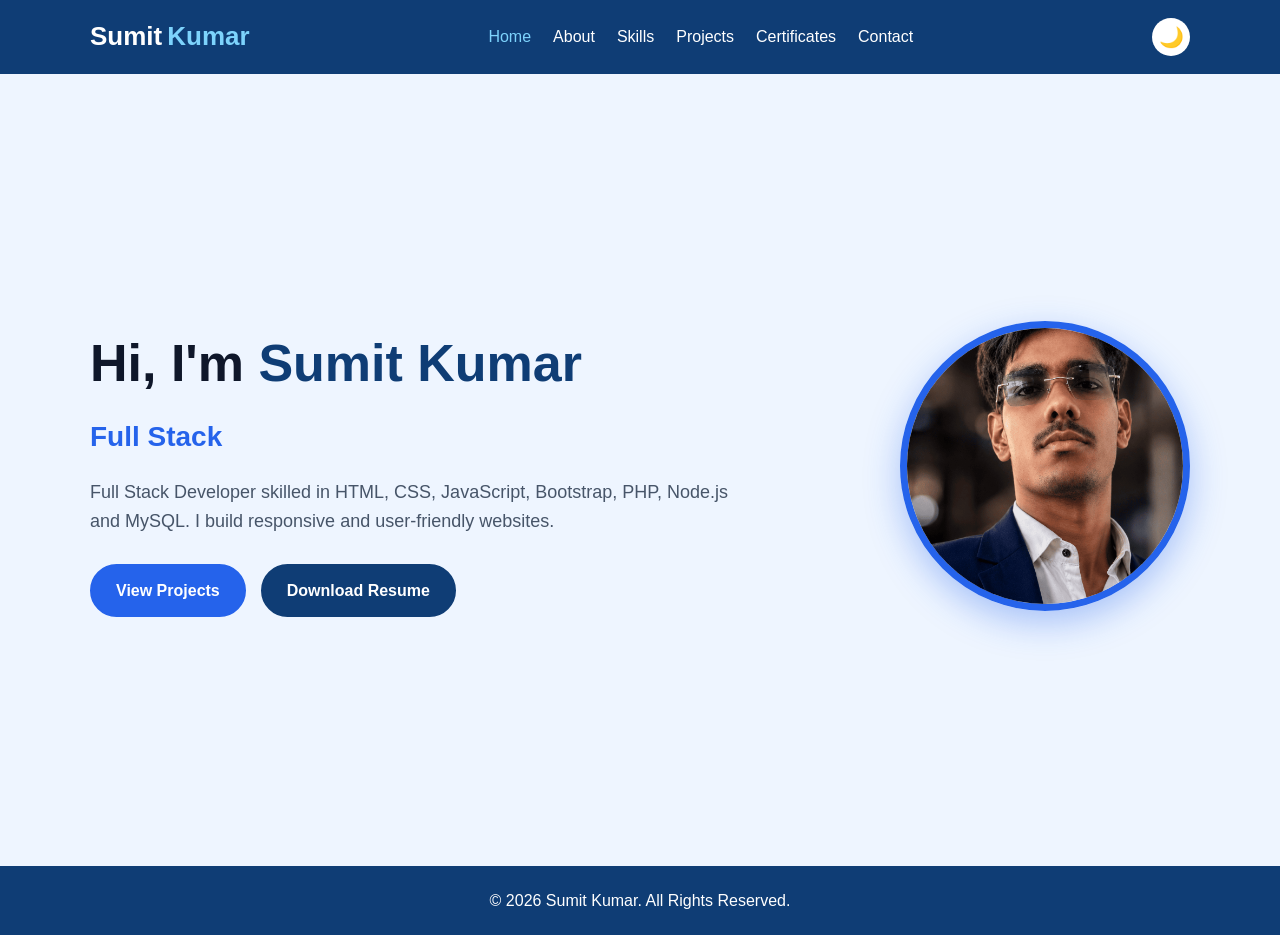
==== index.html @ 6db16df6 "first commit" ====
<!DOCTYPE html>
<html lang="en">
<head>
  <meta charset="UTF-8">
  <meta name="viewport" content="width=device-width, initial-scale=1.0">
  <title>Sumit Kumar | Portfolio</title>
  <link rel="stylesheet" href="style.css">
</head>
<body>

<header>
  <nav class="navbar">
    <h2 class="logo">Sumit<span>Kumar</span></h2>

    <ul class="nav-links" id="navLinks">
      <li><a href="index.html" class="active">Home</a></li>
      <li><a href="about.html">About</a></li>
      <li><a href="skills.html">Skills</a></li>
      <li><a href="projects.html">Projects</a></li>
      <li><a href="certificates.html">Certificates</a></li>
      <li><a href="contact.html">Contact</a></li>
    </ul>

    <button id="themeBtn" class="theme-btn">🌙</button>
    <button id="menuBtn" class="menu-btn">☰</button>
  </nav>
</header>

<section class="hero">
  <div class="hero-content">
    <h1>Hi, I'm <span>Sumit Kumar</span></h1>
    <h3><span class="typing"></span></h3>

    <p>
      Full Stack Developer skilled in HTML, CSS, JavaScript, Bootstrap,
      PHP, Node.js and MySQL. I build responsive and user-friendly websites.
    </p>

    <div class="hero-buttons">
      <a href="projects.html" class="btn">View Projects</a>
      <a href="assets/resume/Sumit_Kumar_Resume.pdf" download class="btn resume-btn">
        Download Resume
      </a>
    </div>
  </div>

  <div class="hero-img">
    <img src="assets\profile\1000069223.png" alt="Sumit Kumar">
  </div>
</section>

<footer>
  <p>© 2026 Sumit Kumar. All Rights Reserved.</p>
</footer>

<button id="topBtn">↑</button>

<script src="script.js"></script>
</body>
</html>
---- style.css ----
* {
  margin: 0;
  padding: 0;
  box-sizing: border-box;
  font-family: "Segoe UI", Arial, sans-serif;
}

html {
  scroll-behavior: smooth;
}

body {
  background: #eef5ff;
  color: #1f2937;
  line-height: 1.6;
}

/* Header */
header {
  background: #0f3d75;
  position: sticky;
  top: 0;
  z-index: 1000;
}

.navbar {
  max-width: 1150px;
  margin: auto;
  padding: 16px 25px;
  display: flex;
  align-items: center;
  justify-content: space-between;
}

.logo {
  color: #ffffff;
  font-size: 26px;
}

.logo span {
  color: #7dd3fc;
  margin-left: 5px;
}

.nav-links {
  list-style: none;
  display: flex;
  gap: 22px;
}

.nav-links a {
  color: #ffffff;
  text-decoration: none;
  font-weight: 500;
  transition: 0.3s;
}

.nav-links a:hover,
.nav-links a.active {
  color: #7dd3fc;
}

.menu-btn,
.theme-btn {
  border: none;
  cursor: pointer;
  font-size: 20px;
  border-radius: 50%;
}

.menu-btn {
  display: none;
  background: transparent;
  color: #ffffff;
  font-size: 28px;
}

.theme-btn {
  background: #ffffff;
  color: #0f3d75;
  width: 38px;
  height: 38px;
}

/* Hero */
.hero {
  min-height: 88vh;
  max-width: 1150px;
  margin: auto;
  padding: 70px 25px;
  display: flex;
  align-items: center;
  justify-content: space-between;
  gap: 45px;
}

.hero-content {
  max-width: 650px;
}

.hero h1 {
  font-size: 52px;
  margin-bottom: 10px;
  color: #0f172a;
}

.hero h1 span {
  color: #0f3d75;
}

.hero h3 {
  font-size: 28px;
  color: #2563eb;
  margin-bottom: 18px;
}

.hero p {
  font-size: 18px;
  color: #475569;
  margin-bottom: 28px;
}

.hero-img img {
  width: 290px;
  height: 290px;
  border-radius: 50%;
  object-fit: cover;
  border: 7px solid #2563eb;
  box-shadow: 0 12px 35px rgba(37, 99, 235, 0.35);
}

.hero-buttons {
  display: flex;
  gap: 15px;
  flex-wrap: wrap;
}

/* Button */
.btn {
  display: inline-block;
  padding: 12px 24px;
  background: #2563eb;
  color: #ffffff;
  text-decoration: none;
  border: 2px solid #2563eb;
  border-radius: 30px;
  font-weight: 600;
  cursor: pointer;
  transition: 0.3s;
}

.btn:hover {
  background: transparent;
  color: #2563eb;
}

.btn.outline {
  background: transparent;
  color: #2563eb;
}

.btn.outline:hover {
  background: #2563eb;
  color: #ffffff;
}

.resume-btn {
  background: #0f3d75;
  border-color: #0f3d75;
}

.resume-btn:hover {
  background: transparent;
  color: #0f3d75;
}

/* Common Section */
.section {
  max-width: 1150px;
  min-height: 75vh;
  margin: auto;
  padding: 70px 25px;
}

.section h2 {
  text-align: center;
  font-size: 36px;
  margin-bottom: 35px;
  color: #0f172a;
}

.section h2::after {
  content: "";
  width: 75px;
  height: 4px;
  background: #2563eb;
  display: block;
  margin: 10px auto 0;
  border-radius: 20px;
}

/* Cards */
.card,
.project-card,
.certificate-card,
.contact-info,
.timeline-item {
  background: #ffffff;
  border-radius: 16px;
  box-shadow: 0 10px 30px rgba(15, 61, 117, 0.1);
}

.card {
  padding: 30px;
  max-width: 850px;
  margin: auto;
}

.card p {
  color: #475569;
  margin-bottom: 12px;
  font-size: 17px;
}

.card h3 {
  color: #0f3d75;
  font-size: 24px;
  margin-bottom: 8px;
}

/* Skills */
.skill-box {
  max-width: 850px;
  margin: auto;
  background: #ffffff;
  padding: 30px;
  border-radius: 16px;
  box-shadow: 0 10px 30px rgba(15, 61, 117, 0.1);
}

.skill-box p {
  display: flex;
  justify-content: space-between;
  font-weight: 600;
  margin: 18px 0 8px;
  color: #0f172a;
}

.progress {
  width: 100%;
  height: 12px;
  background: #dbeafe;
  border-radius: 20px;
  overflow: hidden;
}

.progress div {
  height: 100%;
  background: linear-gradient(90deg, #0f3d75, #2563eb);
  border-radius: 20px;
}

/* Experience Timeline */
.timeline {
  max-width: 850px;
  margin: auto;
  border-left: 4px solid #2563eb;
  padding-left: 28px;
}

.timeline-item {
  padding: 28px;
  position: relative;
}

.timeline-item::before {
  content: "";
  position: absolute;
  left: -39px;
  top: 32px;
  width: 18px;
  height: 18px;
  background: #2563eb;
  border-radius: 50%;
  border: 4px solid #eef5ff;
}

.timeline-item h3 {
  color: #0f3d75;
  font-size: 24px;
}

.timeline-item h4 {
  color: #2563eb;
  margin: 6px 0;
}

.timeline-item span {
  display: inline-block;
  margin-bottom: 12px;
  color: #64748b;
  font-weight: 600;
}

.timeline-item p {
  color: #475569;
}

/* Projects */
.project-container {
  display: grid;
  grid-template-columns: repeat(auto-fit, minmax(280px, 1fr));
  gap: 24px;
}

.project-card {
  padding: 28px;
  transition: 0.3s;
}

.project-card:hover {
  transform: translateY(-8px);
}

.project-card h3 {
  color: #0f3d75;
  font-size: 23px;
  margin-bottom: 12px;
}

.project-card p {
  color: #475569;
  margin-bottom: 18px;
}

.project-links {
  display: flex;
  gap: 12px;
  flex-wrap: wrap;
}

/* Certificates */
.certificate-container {
  display: grid;
  grid-template-columns: repeat(auto-fit, minmax(280px, 1fr));
  gap: 25px;
}

.certificate-card {
  overflow: hidden;
  text-align: center;
  transition: 0.3s;
}

.certificate-card:hover {
  transform: translateY(-8px);
}

.certificate-card img {
  width: 100%;
  height: 230px;
  object-fit: cover;
}

.certificate-card h3 {
  padding: 18px;
  color: #0f3d75;
}

.certificate-card .btn {
  margin-bottom: 22px;
}

/* Contact */
.contact-info {
  max-width: 780px;
  margin: 0 auto 30px;
  padding: 28px;
}

.contact-info p {
  margin-bottom: 10px;
  color: #475569;
  word-break: break-word;
}

.contact-form {
  max-width: 780px;
  margin: auto;
  display: flex;
  flex-direction: column;
  gap: 16px;
}

.contact-form input,
.contact-form textarea {
  width: 100%;
  padding: 15px;
  border: 1px solid #bfdbfe;
  border-radius: 10px;
  outline: none;
  font-size: 16px;
}

.contact-form textarea {
  height: 150px;
  resize: none;
}

.contact-form input:focus,
.contact-form textarea:focus {
  border-color: #2563eb;
}

/* Footer */
footer {
  background: #0f3d75;
  color: #ffffff;
  text-align: center;
  padding: 22px;
}

/* Back To Top */
#topBtn {
  position: fixed;
  right: 25px;
  bottom: 25px;
  width: 45px;
  height: 45px;
  border: none;
  border-radius: 50%;
  background: #2563eb;
  color: #ffffff;
  font-size: 24px;
  cursor: pointer;
  display: none;
  z-index: 999;
}

#topBtn.show {
  display: block;
}

/* Scroll Animation */
.reveal {
  opacity: 0;
  transform: translateY(45px);
  transition: 0.8s ease;
}

.reveal.active {
  opacity: 1;
  transform: translateY(0);
}

/* Dark Mode */
body.dark {
  background: #0f172a;
  color: #e5e7eb;
}

body.dark header,
body.dark footer {
  background: #020617;
}

body.dark .hero h1,
body.dark .section h2,
body.dark .skill-box p {
  color: #ffffff;
}

body.dark .hero p,
body.dark .card p,
body.dark .project-card p,
body.dark .timeline-item p,
body.dark .contact-info p {
  color: #cbd5e1;
}

body.dark .card,
body.dark .project-card,
body.dark .certificate-card,
body.dark .contact-info,
body.dark .timeline-item,
body.dark .skill-box {
  background: #1e293b;
}

body.dark .contact-form input,
body.dark .contact-form textarea {
  background: #1e293b;
  color: #ffffff;
  border-color: #334155;
}

/* Responsive */
@media (max-width: 900px) {
  .hero {
    flex-direction: column-reverse;
    text-align: center;
  }

  .hero-buttons {
    justify-content: center;
  }
}

@media (max-width: 768px) {
  .menu-btn {
    display: block;
  }

  .nav-links {
    position: absolute;
    top: 70px;
    right: -100%;
    width: 240px;
    background: #0f3d75;
    flex-direction: column;
    padding: 25px;
    gap: 18px;
    transition: 0.3s;
    border-radius: 0 0 0 18px;
  }

  .nav-links.active {
    right: 0;
  }

  .hero h1 {
    font-size: 38px;
  }

  .hero h3 {
    font-size: 24px;
  }

  .hero-img img {
    width: 220px;
    height: 220px;
  }

  .section {
    padding: 55px 18px;
  }

  .section h2 {
    font-size: 30px;
  }
}
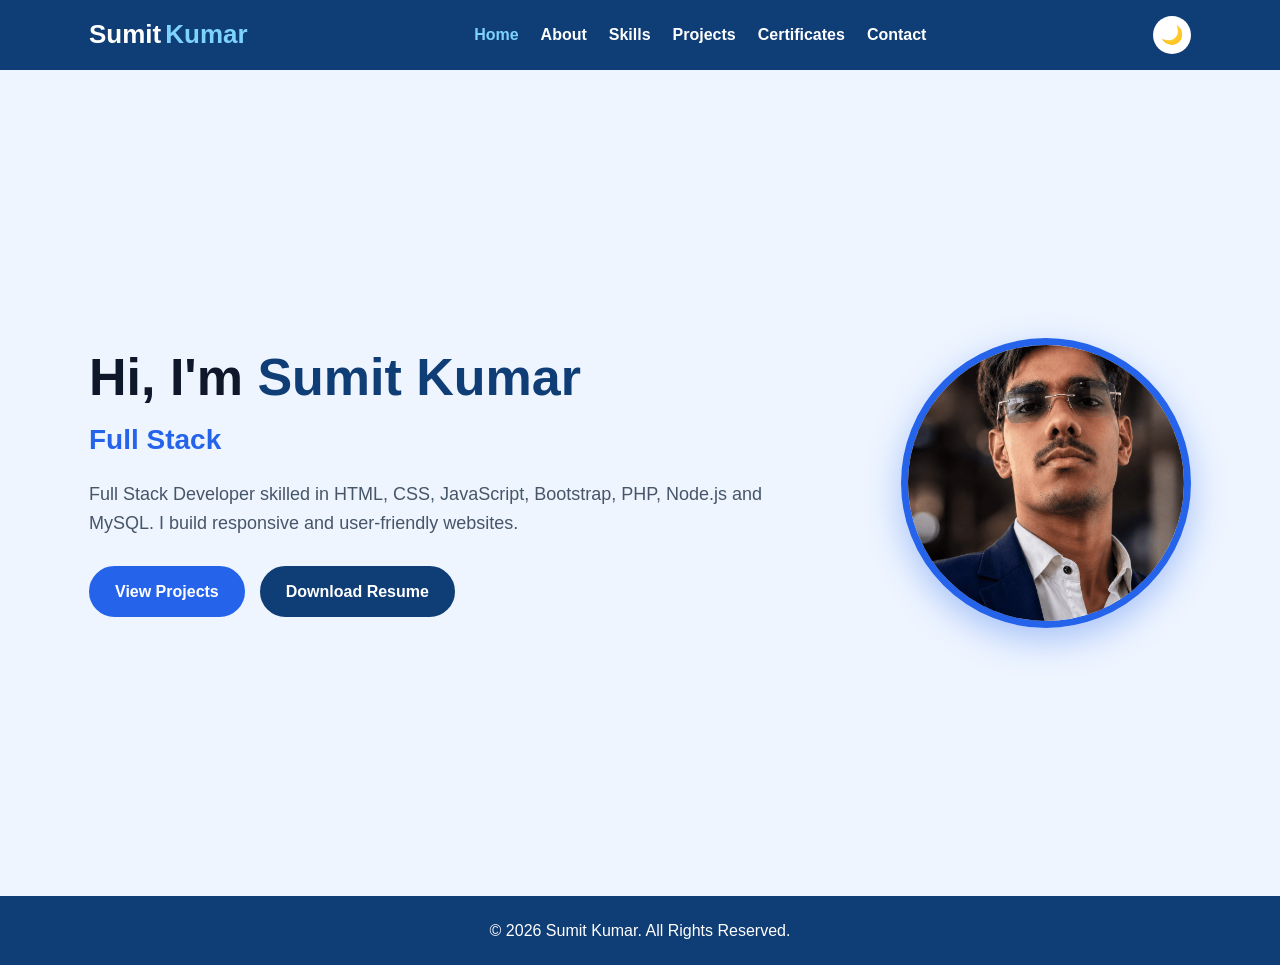
==== commit d84ae21b: "fifth" ====
--- a/index.html
+++ b/index.html
@@ -21,8 +21,10 @@
       <li><a href="contact.html">Contact</a></li>
     </ul>
 
-    <button id="themeBtn" class="theme-btn">🌙</button>
-    <button id="menuBtn" class="menu-btn">☰</button>
+    <div class="nav-actions">
+      <button id="themeBtn" class="theme-btn" type="button" aria-label="Toggle dark mode">🌙</button>
+      <button id="menuBtn" class="menu-btn" type="button" aria-label="Toggle navigation menu">☰</button>
+    </div>
   </nav>
 </header>
 
@@ -38,14 +40,14 @@
 
     <div class="hero-buttons">
       <a href="projects.html" class="btn">View Projects</a>
-      <a href="assets/resume/Sumit_Kumar_Resume.pdf" download class="btn resume-btn">
+      <a href="assets/resume/resume.docx" download class="btn resume-btn">
         Download Resume
       </a>
     </div>
   </div>
 
   <div class="hero-img">
-    <img src="assets\profile\1000069223.png" alt="Sumit Kumar">
+    <img src="assets/profile/1000069223.png" alt="Sumit Kumar">
   </div>
 </section>
 
--- a/style.css
+++ b/style.css
@@ -5,66 +5,94 @@
   font-family: "Segoe UI", Arial, sans-serif;
 }
 
+:root {
+  --bg: #eef5ff;
+  --text: #1f2937;
+  --heading: #0f172a;
+  --primary: #2563eb;
+  --primary-dark: #0f3d75;
+  --card: #ffffff;
+  --muted: #475569;
+  --line: #bfdbfe;
+  --shadow: 0 10px 30px rgba(15, 61, 117, 0.12);
+}
+
 html {
   scroll-behavior: smooth;
 }
 
 body {
-  background: #eef5ff;
-  color: #1f2937;
+  min-width: 320px;
+  background: var(--bg);
+  color: var(--text);
   line-height: 1.6;
-}
-
-/* Header */
+  overflow-x: hidden;
+}
+
+img {
+  max-width: 100%;
+  display: block;
+}
+
 header {
-  background: #0f3d75;
+  width: 100%;
+  background: var(--primary-dark);
   position: sticky;
   top: 0;
   z-index: 1000;
 }
 
 .navbar {
+  width: 100%;
   max-width: 1150px;
-  margin: auto;
-  padding: 16px 25px;
+  margin: 0 auto;
+  padding: 14px 24px;
   display: flex;
   align-items: center;
   justify-content: space-between;
+  gap: 16px;
 }
 
 .logo {
   color: #ffffff;
-  font-size: 26px;
+  font-size: clamp(18px, 3vw, 26px);
+  white-space: nowrap;
 }
 
 .logo span {
   color: #7dd3fc;
-  margin-left: 5px;
+  margin-left: 4px;
 }
 
 .nav-links {
   list-style: none;
   display: flex;
+  align-items: center;
   gap: 22px;
 }
 
 .nav-links a {
   color: #ffffff;
   text-decoration: none;
-  font-weight: 500;
+  font-weight: 600;
   transition: 0.3s;
 }
 
 .nav-links a:hover,
 .nav-links a.active {
   color: #7dd3fc;
+}
+
+.nav-actions {
+  display: flex;
+  align-items: center;
+  gap: 10px;
 }
 
 .menu-btn,
 .theme-btn {
   border: none;
   cursor: pointer;
-  font-size: 20px;
   border-radius: 50%;
 }
 
@@ -73,177 +101,188 @@
   background: transparent;
   color: #ffffff;
   font-size: 28px;
+  line-height: 1;
 }
 
 .theme-btn {
   background: #ffffff;
-  color: #0f3d75;
+  color: var(--primary-dark);
   width: 38px;
   height: 38px;
-}
-
-/* Hero */
+  font-size: 18px;
+  display: grid;
+  place-items: center;
+  flex: 0 0 38px;
+}
+
 .hero {
-  min-height: 88vh;
+  width: 100%;
   max-width: 1150px;
-  margin: auto;
-  padding: 70px 25px;
+  min-height: calc(100vh - 74px);
+  margin: 0 auto;
+  padding: 70px 24px;
   display: flex;
   align-items: center;
   justify-content: space-between;
-  gap: 45px;
+  gap: 48px;
 }
 
 .hero-content {
-  max-width: 650px;
+  flex: 1 1 560px;
 }
 
 .hero h1 {
-  font-size: 52px;
+  font-size: clamp(34px, 6vw, 52px);
+  line-height: 1.15;
   margin-bottom: 10px;
-  color: #0f172a;
+  color: var(--heading);
 }
 
 .hero h1 span {
-  color: #0f3d75;
+  color: var(--primary-dark);
 }
 
 .hero h3 {
-  font-size: 28px;
-  color: #2563eb;
+  min-height: 42px;
+  font-size: clamp(22px, 4vw, 28px);
+  color: var(--primary);
   margin-bottom: 18px;
 }
 
 .hero p {
-  font-size: 18px;
-  color: #475569;
+  max-width: 680px;
+  font-size: clamp(15px, 2.5vw, 18px);
+  color: var(--muted);
   margin-bottom: 28px;
 }
 
+.hero-img {
+  flex: 0 0 auto;
+}
+
 .hero-img img {
-  width: 290px;
-  height: 290px;
+  width: clamp(210px, 30vw, 290px);
+  height: clamp(210px, 30vw, 290px);
   border-radius: 50%;
   object-fit: cover;
-  border: 7px solid #2563eb;
+  border: 7px solid var(--primary);
   box-shadow: 0 12px 35px rgba(37, 99, 235, 0.35);
 }
 
-.hero-buttons {
+.hero-buttons,
+.project-links {
   display: flex;
   gap: 15px;
   flex-wrap: wrap;
 }
 
-/* Button */
 .btn {
-  display: inline-block;
-  padding: 12px 24px;
-  background: #2563eb;
+  display: inline-flex;
+  align-items: center;
+  justify-content: center;
+  min-height: 46px;
+  padding: 11px 24px;
+  background: var(--primary);
   color: #ffffff;
   text-decoration: none;
-  border: 2px solid #2563eb;
+  border: 2px solid var(--primary);
   border-radius: 30px;
-  font-weight: 600;
+  font-weight: 700;
   cursor: pointer;
   transition: 0.3s;
 }
 
 .btn:hover {
   background: transparent;
-  color: #2563eb;
+  color: var(--primary);
 }
 
 .btn.outline {
   background: transparent;
-  color: #2563eb;
+  color: var(--primary);
 }
 
 .btn.outline:hover {
-  background: #2563eb;
+  background: var(--primary);
   color: #ffffff;
 }
 
 .resume-btn {
-  background: #0f3d75;
-  border-color: #0f3d75;
+  background: var(--primary-dark);
+  border-color: var(--primary-dark);
 }
 
 .resume-btn:hover {
   background: transparent;
-  color: #0f3d75;
-}
-
-/* Common Section */
+  color: var(--primary-dark);
+}
+
 .section {
+  width: 100%;
   max-width: 1150px;
   min-height: 75vh;
-  margin: auto;
-  padding: 70px 25px;
+  margin: 0 auto;
+  padding: 70px 24px;
 }
 
 .section h2 {
   text-align: center;
-  font-size: 36px;
+  font-size: clamp(30px, 5vw, 36px);
   margin-bottom: 35px;
-  color: #0f172a;
+  color: var(--heading);
 }
 
 .section h2::after {
   content: "";
   width: 75px;
   height: 4px;
-  background: #2563eb;
+  background: var(--primary);
   display: block;
   margin: 10px auto 0;
   border-radius: 20px;
 }
 
-/* Cards */
 .card,
 .project-card,
 .certificate-card,
 .contact-info,
-.timeline-item {
-  background: #ffffff;
+.timeline-item,
+.skill-box {
+  background: var(--card);
   border-radius: 16px;
-  box-shadow: 0 10px 30px rgba(15, 61, 117, 0.1);
-}
-
-.card {
+  box-shadow: var(--shadow);
+}
+
+.card,
+.skill-box {
   padding: 30px;
   max-width: 850px;
-  margin: auto;
-}
-
-.card p {
-  color: #475569;
+  margin: 0 auto;
+}
+
+.card p,
+.project-card p,
+.timeline-item p,
+.contact-info p {
+  color: var(--muted);
   margin-bottom: 12px;
   font-size: 17px;
 }
 
-.card h3 {
-  color: #0f3d75;
-  font-size: 24px;
-  margin-bottom: 8px;
-}
-
-/* Skills */
-.skill-box {
-  max-width: 850px;
-  margin: auto;
-  background: #ffffff;
-  padding: 30px;
-  border-radius: 16px;
-  box-shadow: 0 10px 30px rgba(15, 61, 117, 0.1);
+.card h3,
+.timeline-item h3,
+.project-card h3,
+.certificate-card h3 {
+  color: var(--primary-dark);
 }
 
 .skill-box p {
   display: flex;
   justify-content: space-between;
-  font-weight: 600;
+  gap: 12px;
+  font-weight: 700;
   margin: 18px 0 8px;
-  color: #0f172a;
+  color: var(--heading);
 }
 
 .progress {
@@ -256,21 +295,21 @@
 
 .progress div {
   height: 100%;
-  background: linear-gradient(90deg, #0f3d75, #2563eb);
+  background: linear-gradient(90deg, var(--primary-dark), var(--primary));
   border-radius: 20px;
 }
 
-/* Experience Timeline */
 .timeline {
   max-width: 850px;
-  margin: auto;
-  border-left: 4px solid #2563eb;
+  margin: 0 auto;
+  border-left: 4px solid var(--primary);
   padding-left: 28px;
 }
 
 .timeline-item {
   padding: 28px;
   position: relative;
+  margin-bottom: 22px;
 }
 
 .timeline-item::before {
@@ -280,18 +319,19 @@
   top: 32px;
   width: 18px;
   height: 18px;
-  background: #2563eb;
+  background: var(--primary);
   border-radius: 50%;
-  border: 4px solid #eef5ff;
-}
-
-.timeline-item h3 {
-  color: #0f3d75;
-  font-size: 24px;
+  border: 4px solid var(--bg);
+}
+
+.timeline-item h3,
+.project-card h3 {
+  font-size: 23px;
+  margin-bottom: 10px;
 }
 
 .timeline-item h4 {
-  color: #2563eb;
+  color: var(--primary);
   margin: 6px 0;
 }
 
@@ -299,94 +339,60 @@
   display: inline-block;
   margin-bottom: 12px;
   color: #64748b;
-  font-weight: 600;
-}
-
-.timeline-item p {
-  color: #475569;
-}
-
-/* Projects */
-.project-container {
+  font-weight: 700;
+}
+
+.project-container,
+.certificate-container {
   display: grid;
-  grid-template-columns: repeat(auto-fit, minmax(280px, 1fr));
+  grid-template-columns: repeat(auto-fit, minmax(260px, 1fr));
   gap: 24px;
 }
 
-.project-card {
+.project-card,
+.certificate-card {
   padding: 28px;
   transition: 0.3s;
 }
 
-.project-card:hover {
+.project-card:hover,
+.certificate-card:hover {
   transform: translateY(-8px);
-}
-
-.project-card h3 {
-  color: #0f3d75;
-  font-size: 23px;
-  margin-bottom: 12px;
-}
-
-.project-card p {
-  color: #475569;
-  margin-bottom: 18px;
-}
-
-.project-links {
-  display: flex;
-  gap: 12px;
-  flex-wrap: wrap;
-}
-
-/* Certificates */
-.certificate-container {
-  display: grid;
-  grid-template-columns: repeat(auto-fit, minmax(280px, 1fr));
-  gap: 25px;
 }
 
 .certificate-card {
   overflow: hidden;
   text-align: center;
-  transition: 0.3s;
-}
-
-.certificate-card:hover {
-  transform: translateY(-8px);
 }
 
 .certificate-card img {
   width: 100%;
   height: 230px;
   object-fit: cover;
-}
-
-.certificate-card h3 {
-  padding: 18px;
-  color: #0f3d75;
+  border-radius: 12px;
+  margin-bottom: 18px;
 }
 
 .certificate-card .btn {
-  margin-bottom: 22px;
-}
-
-/* Contact */
+  margin-top: 12px;
+}
+
 .contact-info {
   max-width: 780px;
   margin: 0 auto 30px;
   padding: 28px;
 }
 
-.contact-info p {
-  margin-bottom: 10px;
-  color: #475569;
+.contact-info a {
+  color: var(--primary-dark);
+  text-decoration: none;
+  font-weight: 700;
   word-break: break-word;
 }
 
 .contact-form {
   max-width: 780px;
-  margin: auto;
+  margin: 0 auto;
   display: flex;
   flex-direction: column;
   gap: 16px;
@@ -396,40 +402,40 @@
 .contact-form textarea {
   width: 100%;
   padding: 15px;
-  border: 1px solid #bfdbfe;
+  border: 1px solid var(--line);
   border-radius: 10px;
   outline: none;
   font-size: 16px;
+  background: #ffffff;
 }
 
 .contact-form textarea {
   height: 150px;
-  resize: none;
+  resize: vertical;
 }
 
 .contact-form input:focus,
 .contact-form textarea:focus {
-  border-color: #2563eb;
-}
-
-/* Footer */
+  border-color: var(--primary);
+}
+
 footer {
-  background: #0f3d75;
+  width: 100%;
+  background: var(--primary-dark);
   color: #ffffff;
   text-align: center;
-  padding: 22px;
-}
-
-/* Back To Top */
+  padding: 22px 16px;
+}
+
 #topBtn {
   position: fixed;
-  right: 25px;
-  bottom: 25px;
+  right: 22px;
+  bottom: 22px;
   width: 45px;
   height: 45px;
   border: none;
   border-radius: 50%;
-  background: #2563eb;
+  background: var(--primary);
   color: #ffffff;
   font-size: 24px;
   cursor: pointer;
@@ -441,7 +447,6 @@
   display: block;
 }
 
-/* Scroll Animation */
 .reveal {
   opacity: 0;
   transform: translateY(45px);
@@ -453,10 +458,13 @@
   transform: translateY(0);
 }
 
-/* Dark Mode */
 body.dark {
-  background: #0f172a;
-  color: #e5e7eb;
+  --bg: #0f172a;
+  --text: #e5e7eb;
+  --heading: #ffffff;
+  --card: #1e293b;
+  --muted: #cbd5e1;
+  --line: #334155;
 }
 
 body.dark header,
@@ -464,88 +472,131 @@
   background: #020617;
 }
 
-body.dark .hero h1,
-body.dark .section h2,
-body.dark .skill-box p {
-  color: #ffffff;
-}
-
-body.dark .hero p,
-body.dark .card p,
-body.dark .project-card p,
-body.dark .timeline-item p,
-body.dark .contact-info p {
-  color: #cbd5e1;
-}
-
-body.dark .card,
-body.dark .project-card,
-body.dark .certificate-card,
-body.dark .contact-info,
-body.dark .timeline-item,
-body.dark .skill-box {
-  background: #1e293b;
+body.dark .nav-links {
+  background: #020617;
 }
 
 body.dark .contact-form input,
 body.dark .contact-form textarea {
   background: #1e293b;
   color: #ffffff;
-  border-color: #334155;
-}
-
-/* Responsive */
+}
+
 @media (max-width: 900px) {
   .hero {
     flex-direction: column-reverse;
     text-align: center;
-  }
-
-  .hero-buttons {
+    justify-content: flex-end;
+    padding-top: 48px;
+    min-height: auto;
+  }
+
+  .hero-content {
+    flex: initial;
+    width: 100%;
+  }
+
+  .hero p {
+    margin-left: auto;
+    margin-right: auto;
+  }
+
+  .hero-buttons,
+  .project-links {
     justify-content: center;
   }
 }
 
 @media (max-width: 768px) {
+  .navbar {
+    padding: 12px 16px;
+  }
+
+  .nav-actions {
+    margin-left: auto;
+  }
+
   .menu-btn {
-    display: block;
+    display: inline-grid;
+    place-items: center;
+    width: 38px;
+    height: 38px;
   }
 
   .nav-links {
-    position: absolute;
-    top: 70px;
-    right: -100%;
-    width: 240px;
-    background: #0f3d75;
+    position: fixed;
+    top: 62px;
+    right: 12px;
+    width: min(260px, calc(100vw - 24px));
+    max-height: calc(100vh - 82px);
+    overflow-y: auto;
+    background: var(--primary-dark);
     flex-direction: column;
-    padding: 25px;
-    gap: 18px;
-    transition: 0.3s;
-    border-radius: 0 0 0 18px;
+    align-items: flex-start;
+    padding: 22px;
+    gap: 16px;
+    border-radius: 16px;
+    box-shadow: var(--shadow);
+    opacity: 0;
+    visibility: hidden;
+    transform: translateX(18px);
+    transition: 0.25s ease;
   }
 
   .nav-links.active {
-    right: 0;
-  }
-
-  .hero h1 {
-    font-size: 38px;
-  }
-
-  .hero h3 {
-    font-size: 24px;
-  }
-
-  .hero-img img {
-    width: 220px;
-    height: 220px;
+    opacity: 1;
+    visibility: visible;
+    transform: translateX(0);
   }
 
   .section {
     padding: 55px 18px;
   }
-
-  .section h2 {
-    font-size: 30px;
-  }
-}+}
+
+@media (max-width: 480px) {
+  .navbar {
+    gap: 10px;
+  }
+
+  .logo {
+    font-size: 18px;
+  }
+
+  .theme-btn,
+  .menu-btn {
+    width: 34px;
+    height: 34px;
+    flex-basis: 34px;
+  }
+
+  .hero {
+    padding: 38px 18px 48px;
+    gap: 28px;
+  }
+
+  .hero h3 {
+    min-height: 34px;
+  }
+
+  .hero-buttons .btn,
+  .contact-form .btn {
+    width: 100%;
+  }
+
+  .card,
+  .skill-box,
+  .project-card,
+  .certificate-card,
+  .contact-info {
+    padding: 22px;
+  }
+
+  .timeline {
+    padding-left: 18px;
+  }
+
+  .timeline-item::before {
+    left: -29px;
+  }
+}
